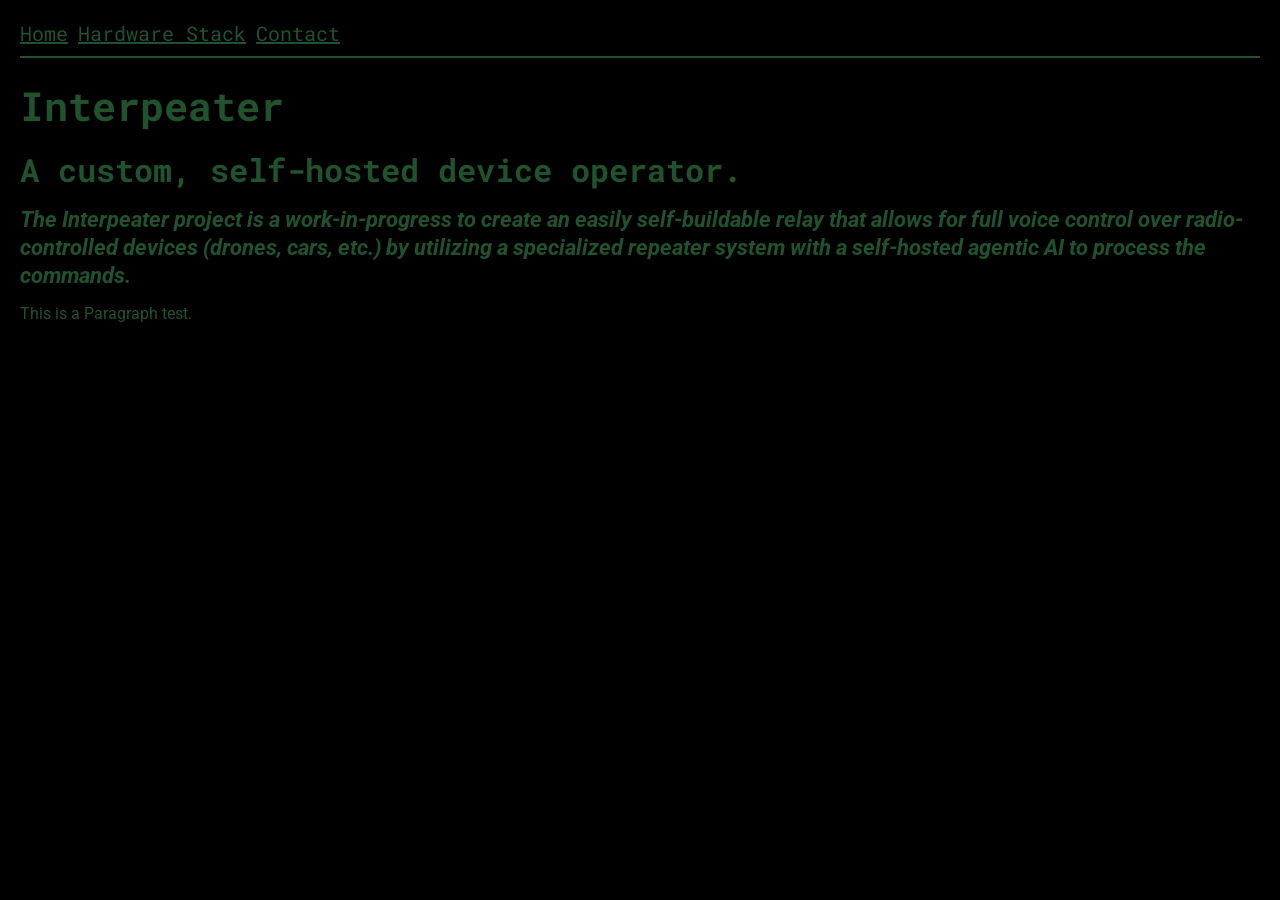
==== index.html @ 85adb557 "Add files via upload" ====
<!DOCTYPE html>
<html lang="en">
<head>
  <meta charset="UTF-8">
  <meta name="viewport" content="width=device-width, initial-scale=1.0">
  <title>Interpeater Project V1</title>
  <link rel="preconnect" href="https://fonts.googleapis.com">
  <link rel="preconnect" href="https://fonts.gstatic.com" crossorigin>
  <link href="https://fonts.googleapis.com/css2?family=Roboto+Mono:ital,wght@0,100..700;1,100..700&family=Roboto:ital,wght@0,100..900;1,100..900&display=swap" rel="stylesheet">
  <link rel="stylesheet" type="text/css" href="style.css">
</head>
<body>
  <nav class="navbar">
    <ul class="nav-links">
      <li><a href="index.html">Home</a></li>
      <li><a href="hardware_stack.html">Hardware Stack</a></li>
      <li><a href="contact.html">Contact</a></li>
    </ul>
  </nav>
  <main>
    <h1>Interpeater</h1>
    <h2>A custom, self-hosted device operator.</h2>
    <h3>The Interpeater project is a work-in-progress to create an easily self-buildable relay that allows for full voice control over radio-controlled devices (drones, cars, etc.) by utilizing a specialized repeater system with a self-hosted agentic AI to process the commands.</h3>
    <p>This is a Paragraph test.</p>
  </main>
</body>
</html>
---- style.css ----
* {
  margin: 0;
  padding: 0;
  box-sizing: border-box;
}

html {
  font-size: 100%;
}

body {
  margin: 20px;
  background-color: #000;
  color: #20522d;
  font-family: "Roboto", sans-serif;
}

main {
  margin-top: 24px;
}

h1, h2, .navbar, .nav-links a {
  font-family: "Roboto Mono", monospace;
}

h1 {
  font-size: clamp(1.75rem, 5vw + 1rem, 2.5rem); 
  line-height: 1.2;
  margin-bottom: 0.5em;
}

h2 {
  font-size: clamp(1.5rem, 4vw + 1rem, 2rem);
  line-height: 1.25;
  margin-bottom: 0.5em;
  font-weight: bold;
}

h3 {
  font-style: italic;
  font-size: clamp(1.25rem, 3vw + 1rem, 1.35rem);
  line-height: 1.3;
  margin-bottom: 0.5em;
}

p {
  font-size: clamp(0.95rem, 0.5vw + 0.9rem, 1rem);
  line-height: 1.6;
  margin-bottom: 1em;
}

.navbar {
  display: flex;
  justify-content: space-between;
  align-items: center;
  background-color: #000;
  border-bottom: 2px solid #20522d;
  padding-bottom: 10px;
}

.nav-links {
  display: flex;
  list-style: none;
}

.nav-links li {
  padding-right: 10px;
}

.nav-links a {
  color: #20522d;
  text-decoration: underline;
  font-size: 1.25rem;
}

.nav-links a:hover {
  color: #04AA6D;
}
.container {
  display: grid;
  place-items: center; /* Centers both horizontally and vertically */
  border: 2px solid #20522d;
}
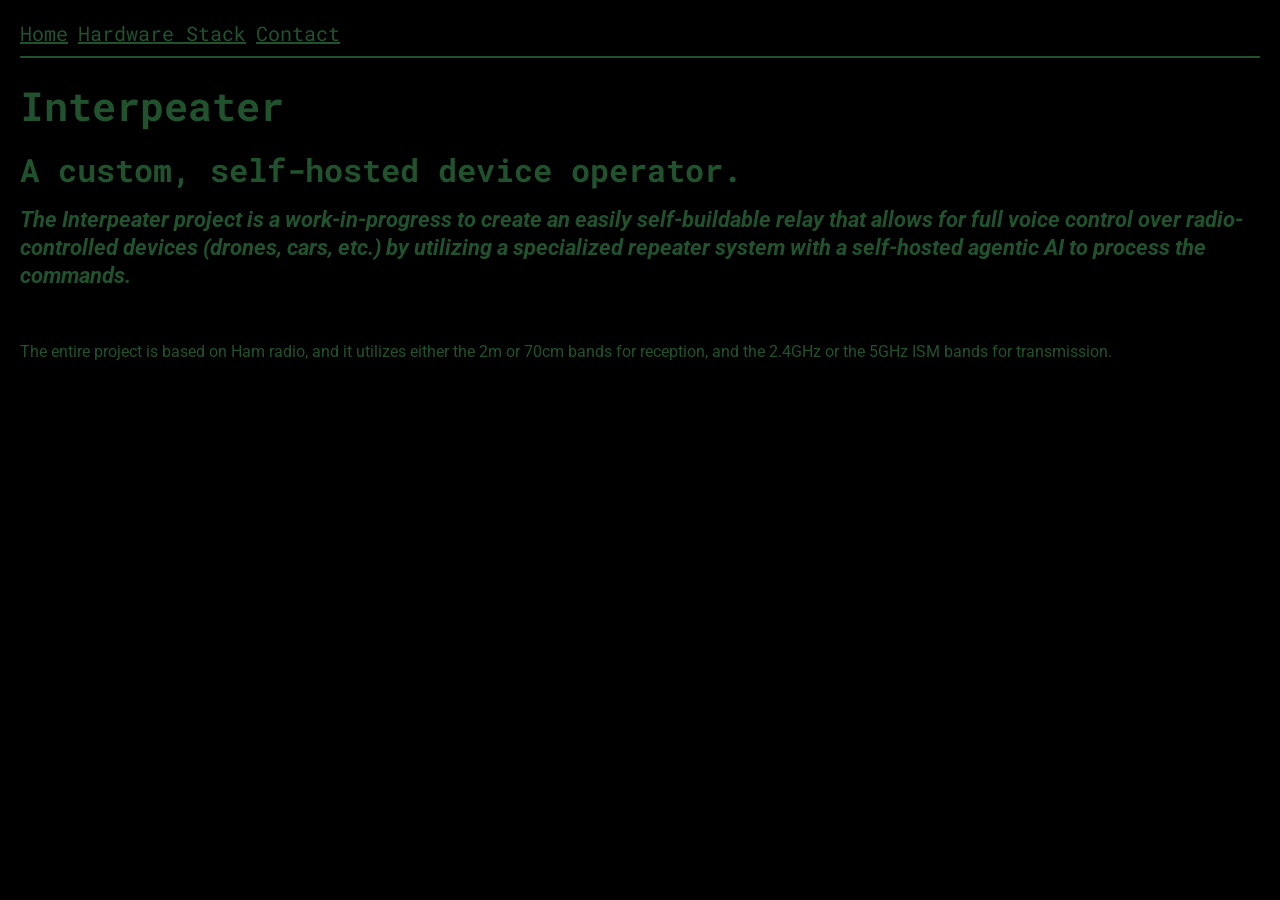
==== commit ff1e5b26: "Update index.html Overhaul, updated the first shown <p> segment." ====
--- a/index.html
+++ b/index.html
@@ -1,6 +1,7 @@
 <!DOCTYPE html>
 <html lang="en">
 <head>
+  <link rel="icon" type="image/png" href="/itptprojfavic1.png">
   <meta charset="UTF-8">
   <meta name="viewport" content="width=device-width, initial-scale=1.0">
   <title>Interpeater Project V1</title>
@@ -21,7 +22,9 @@
     <h1>Interpeater</h1>
     <h2>A custom, self-hosted device operator.</h2>
     <h3>The Interpeater project is a work-in-progress to create an easily self-buildable relay that allows for full voice control over radio-controlled devices (drones, cars, etc.) by utilizing a specialized repeater system with a self-hosted agentic AI to process the commands.</h3>
-    <p>This is a Paragraph test.</p>
+	  <br>
+    <br>
+    <p>The entire project is based on Ham radio, and it utilizes either the 2m or 70cm bands for reception, and the 2.4GHz or the 5GHz ISM bands for transmission.</p>
   </main>
 </body>
-</html>+</html>
--- a/style.css
+++ b/style.css
@@ -81,3 +81,6 @@
   place-items: center; /* Centers both horizontally and vertically */
   border: 2px solid #20522d;
 }
+img {
+  padding: 8px top;
+}
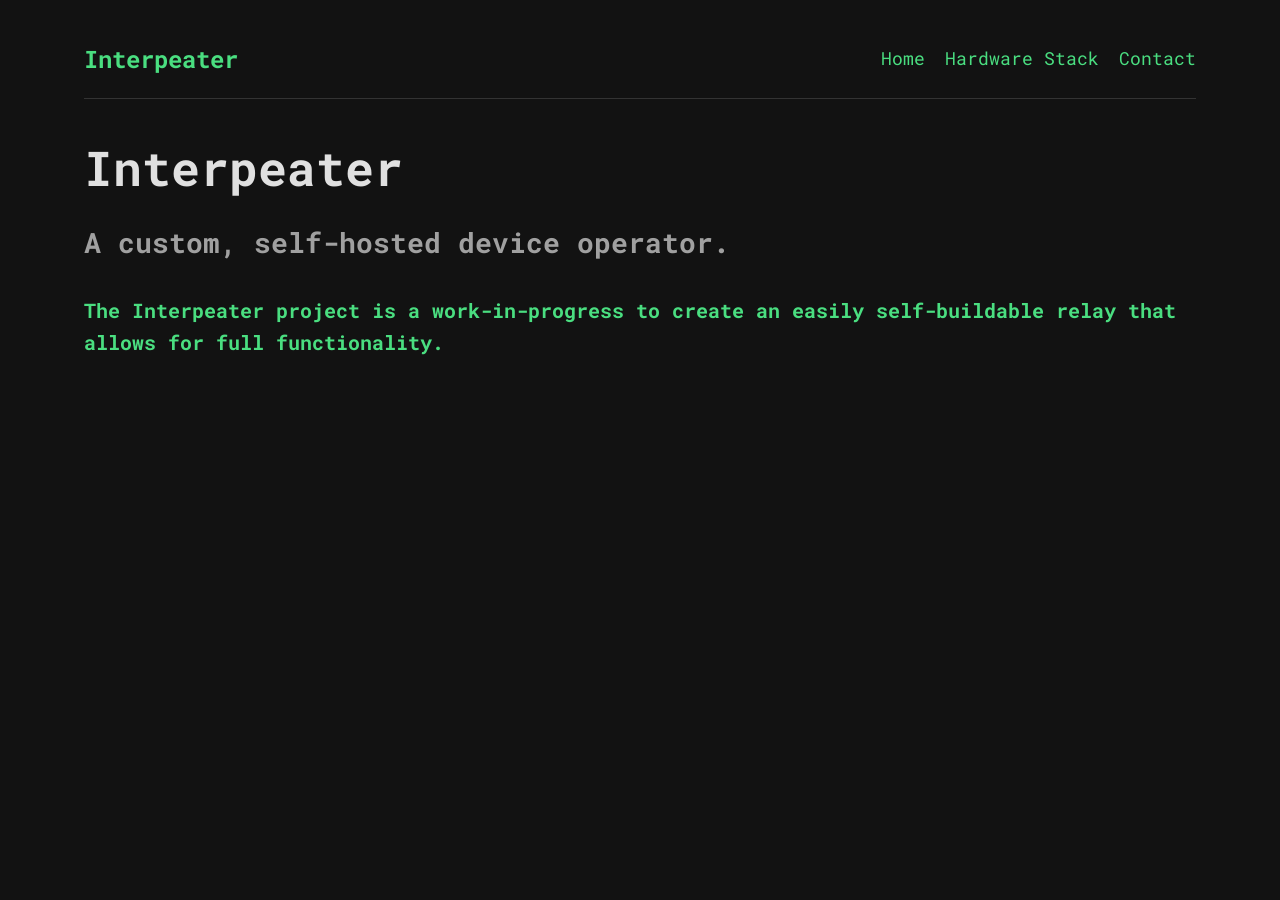
==== commit b32c2aff: "Update index.html" ====
--- a/index.html
+++ b/index.html
@@ -1,30 +1,30 @@
 <!DOCTYPE html>
 <html lang="en">
 <head>
-  <link rel="icon" type="image/png" href="/itptprojfavic1.png">
   <meta charset="UTF-8">
   <meta name="viewport" content="width=device-width, initial-scale=1.0">
   <title>Interpeater Project V1</title>
+  <link rel="icon" type="image/png" href="itptprojfavic1.png">
   <link rel="preconnect" href="https://fonts.googleapis.com">
   <link rel="preconnect" href="https://fonts.gstatic.com" crossorigin>
   <link href="https://fonts.googleapis.com/css2?family=Roboto+Mono:ital,wght@0,100..700;1,100..700&family=Roboto:ital,wght@0,100..900;1,100..900&display=swap" rel="stylesheet">
   <link rel="stylesheet" type="text/css" href="style.css">
 </head>
 <body>
-  <nav class="navbar">
-    <ul class="nav-links">
-      <li><a href="index.html">Home</a></li>
-      <li><a href="hardware_stack.html">Hardware Stack</a></li>
-      <li><a href="contact.html">Contact</a></li>
-    </ul>
-  </nav>
-  <main>
-    <h1>Interpeater</h1>
-    <h2>A custom, self-hosted device operator.</h2>
-    <h3>The Interpeater project is a work-in-progress to create an easily self-buildable relay that allows for full voice control over radio-controlled devices (drones, cars, etc.) by utilizing a specialized repeater system with a self-hosted agentic AI to process the commands.</h3>
-	  <br>
-    <br>
-    <p>The entire project is based on Ham radio, and it utilizes either the 2m or 70cm bands for reception, and the 2.4GHz or the 5GHz ISM bands for transmission.</p>
-  </main>
+  <div class="container">
+    <nav class="navbar">
+      <div class="logo">Interpeater</div> 
+      <ul class="nav-links">
+        <li><a href="index.html">Home</a></li>
+        <li><a href="hardware_stack.html">Hardware Stack</a></li>
+        <li><a href="contact.html">Contact</a></li>
+      </ul>
+    </nav>
+    <main>
+      <h1>Interpeater</h1>
+      <h2>A custom, self-hosted device operator.</h2>
+      <h3>The Interpeater project is a work-in-progress to create an easily self-buildable relay that allows for full functionality.</h3> 
+      </main>
+  </div>
 </body>
 </html>
--- a/style.css
+++ b/style.css
@@ -1,86 +1,154 @@
+:root {
+  --bg-color: #121212;
+  --surface-color: #1e1e1e;
+  --text-primary: #e0e0e0;
+  --text-secondary: #a0a0a0;
+  --accent-color: #4ade80;
+  --accent-hover: #22c55e;
+  --font-main: "Roboto", sans-serif;
+  --font-mono: "Roboto Mono", monospace;
+}
+
 * {
   margin: 0;
   padding: 0;
   box-sizing: border-box;
 }
 
-html {
-  font-size: 100%;
+body {
+  background-color: var(--bg-color);
+  color: var(--text-primary);
+  font-family: var(--font-main);
+  line-height: 1.6;
 }
 
-body {
-  margin: 20px;
-  background-color: #000;
-  color: #20522d;
-  font-family: "Roboto", sans-serif;
+/* Layout */
+.container {
+  width: 100%;
+  max-width: 90%;
+  margin: 0 auto;
+  padding: 20px;
 }
 
-main {
-  margin-top: 24px;
-}
-
-h1, h2, .navbar, .nav-links a {
-  font-family: "Roboto Mono", monospace;
+/* Typography */
+h1, h2, h3, .logo, .nav-links a, .btn {
+  font-family: var(--font-mono);
 }
 
 h1 {
-  font-size: clamp(1.75rem, 5vw + 1rem, 2.5rem); 
+  font-size: clamp(2rem, 5vw + 1rem, 3rem); 
+  color: var(--text-primary);
+  margin-bottom: 0.5em;
   line-height: 1.2;
-  margin-bottom: 0.5em;
 }
 
 h2 {
-  font-size: clamp(1.5rem, 4vw + 1rem, 2rem);
-  line-height: 1.25;
-  margin-bottom: 0.5em;
-  font-weight: bold;
+  font-size: clamp(1.25rem, 3vw + 1rem, 1.75rem);
+  color: var(--text-secondary);
+  margin-bottom: 1em;
 }
 
 h3 {
-  font-style: italic;
-  font-size: clamp(1.25rem, 3vw + 1rem, 1.35rem);
-  line-height: 1.3;
-  margin-bottom: 0.5em;
+  font-size: 1.25rem;
+  color: var(--accent-color);
+  margin-bottom: 1.5em; 
 }
 
 p {
-  font-size: clamp(0.95rem, 0.5vw + 0.9rem, 1rem);
-  line-height: 1.6;
-  margin-bottom: 1em;
+  font-size: 1rem;
+  margin-bottom: 1.5em;
+  color: var(--text-secondary);
 }
 
+a {
+  color: var(--accent-color);
+  text-decoration: none;
+  transition: color 0.2s ease;
+}
+
+a:hover {
+  color: var(--accent-hover);
+  text-decoration: underline;
+}
+
+/* Navigation - Updated for Mobile */
 .navbar {
   display: flex;
+  flex-wrap: wrap; 
   justify-content: space-between;
   align-items: center;
-  background-color: #000;
-  border-bottom: 2px solid #20522d;
-  padding-bottom: 10px;
+  padding: 20px 0;
+  margin-bottom: 40px;
+  border-bottom: 1px solid #333;
+  gap: 15px;
+}
+
+.logo {
+  font-size: 1.5rem;
+  font-weight: bold;
+  color: var(--accent-color);
 }
 
 .nav-links {
   display: flex;
+  flex-wrap: wrap; 
   list-style: none;
-}
-
-.nav-links li {
-  padding-right: 10px;
+  gap: 20px;
 }
 
 .nav-links a {
-  color: #20522d;
-  text-decoration: underline;
-  font-size: 1.25rem;
+  font-size: 1.1rem;
 }
 
-.nav-links a:hover {
-  color: #04AA6D;
+.nav-links a.active {
+  color: var(--text-primary);
+  text-decoration: underline;
+  text-decoration-color: var(--accent-color);
 }
-.container {
+
+/* Hero Section */
+.hero {
+  margin: 60px 0;
+}
+
+/* Project Grid */
+.project-grid {
   display: grid;
-  place-items: center; /* Centers both horizontally and vertically */
-  border: 2px solid #20522d;
+  grid-template-columns: repeat(auto-fit, minmax(280px, 1fr));
+  gap: 20px;
+  margin-top: 20px;
 }
-img {
-  padding: 8px top;
+
+.project-card {
+  background: var(--surface-color);
+  padding: 24px;
+  border-radius: 8px;
+  border: 1px solid #333;
+  display: flex;
+  flex-direction: column;
 }
+
+.project-card h3 {
+  color: var(--accent-color);
+  margin-bottom: 0.5em;
+}
+
+.project-card p {
+  flex-grow: 1;
+}
+
+/* Iframe and Utils */
+.iframe-container {
+  display: flex;
+  justify-content: center;
+  margin-top: 20px;
+}
+
+iframe {
+  background-color: #f0f0f0;
+  border: none;
+  border-radius: 4px;
+  width: 100%;
+  max-width: 640px;
+  height: 500px;
+}
